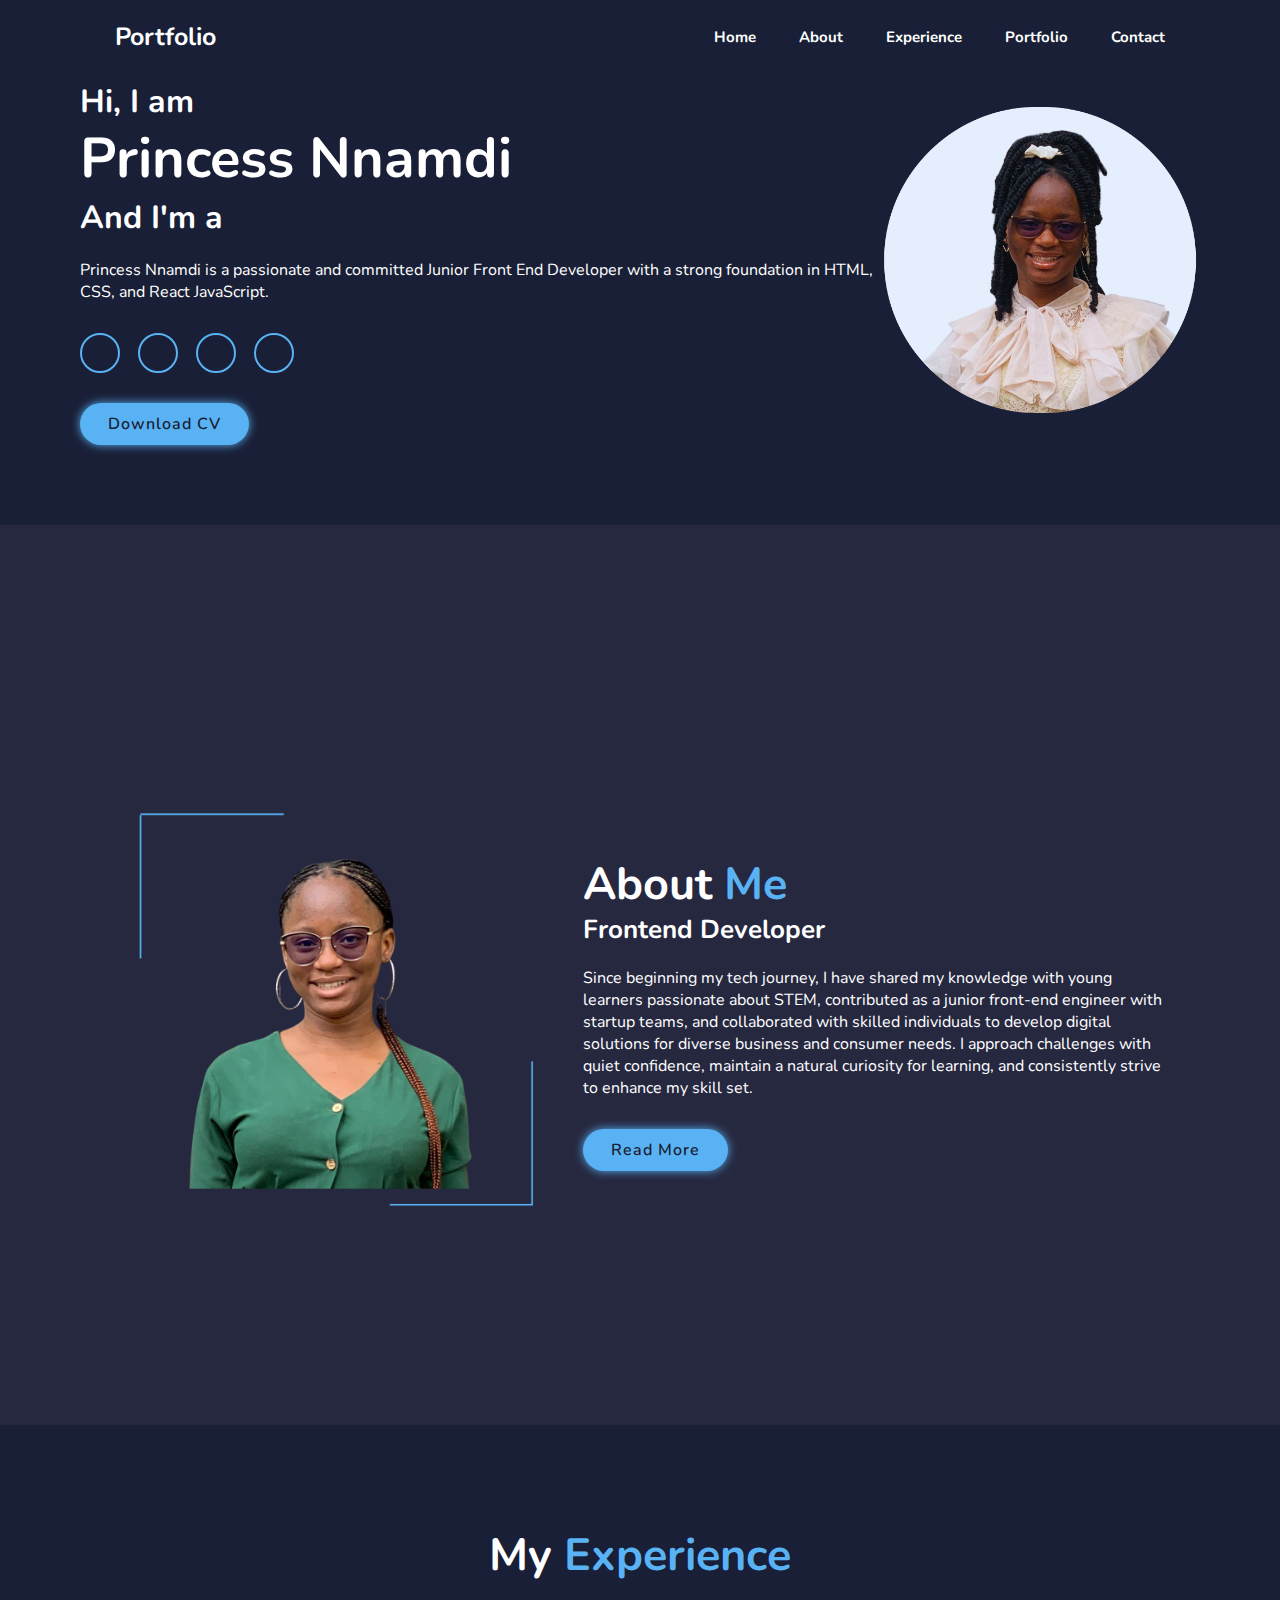
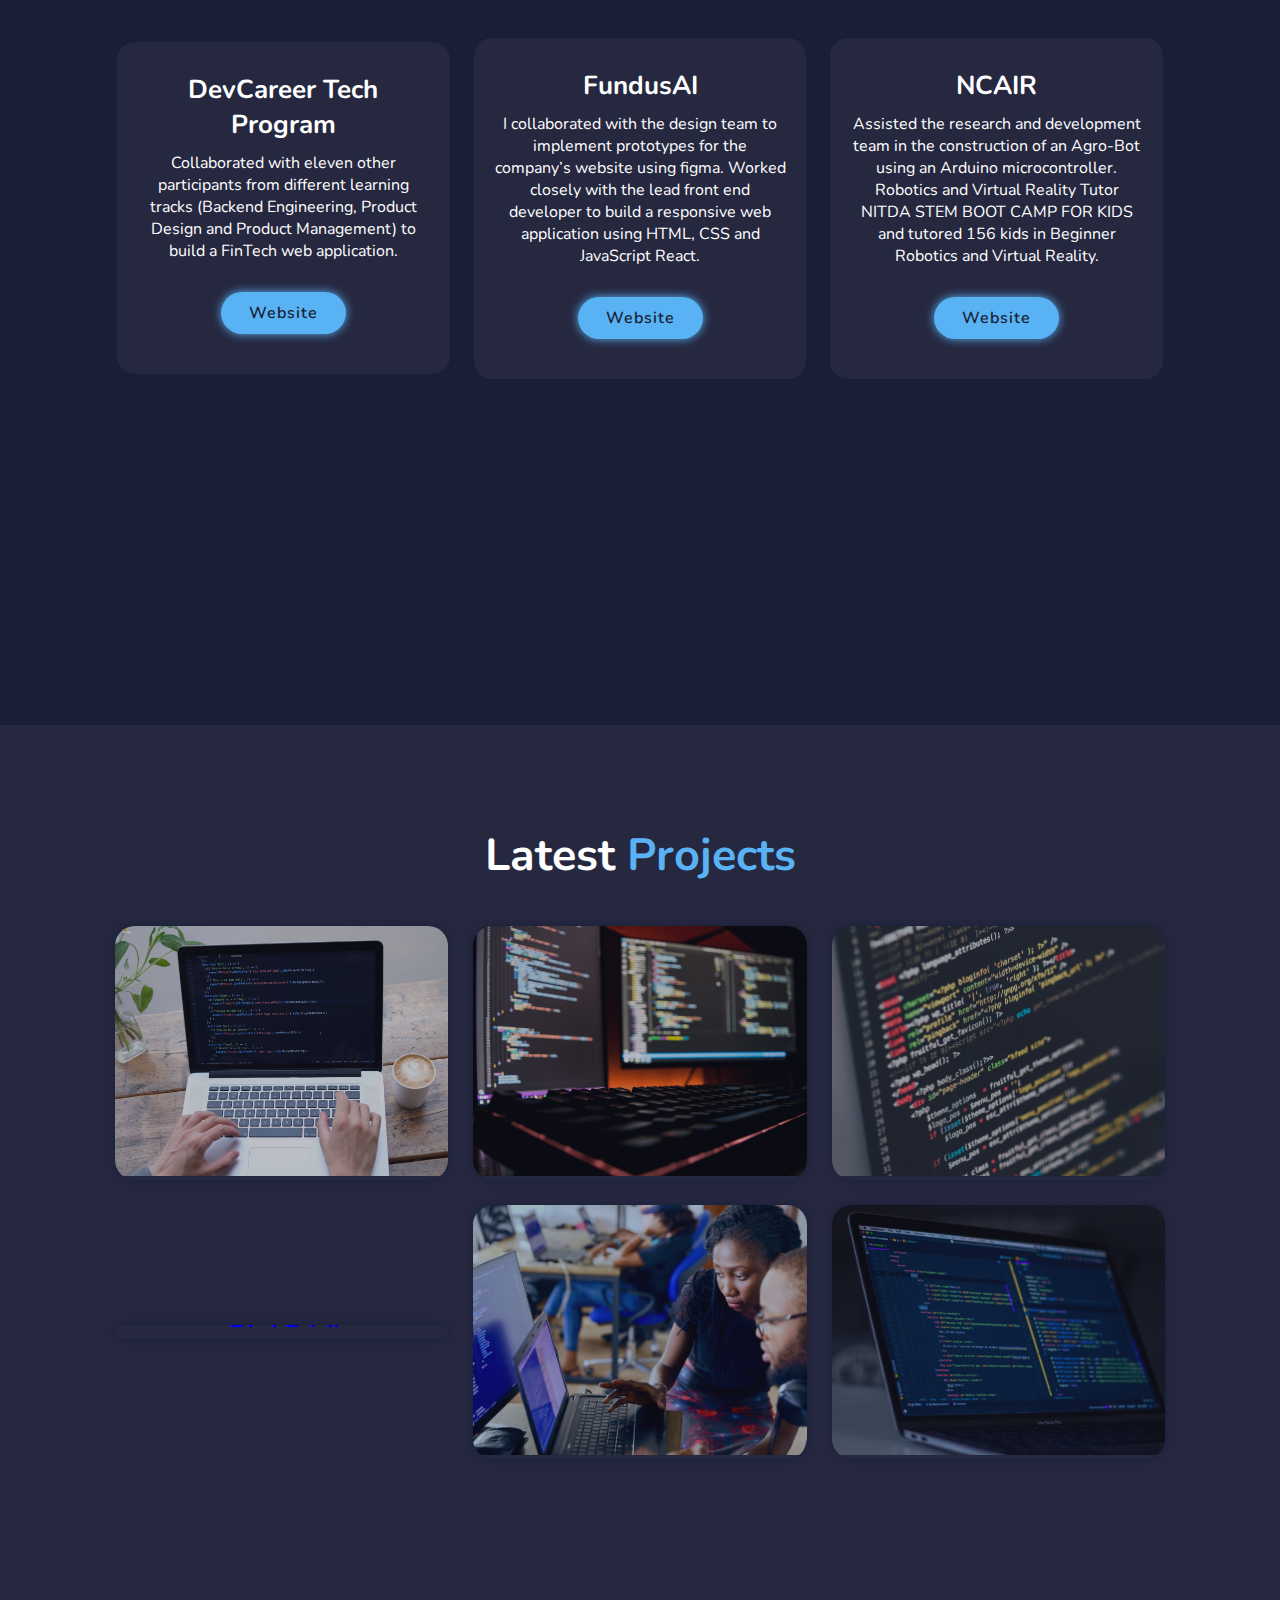
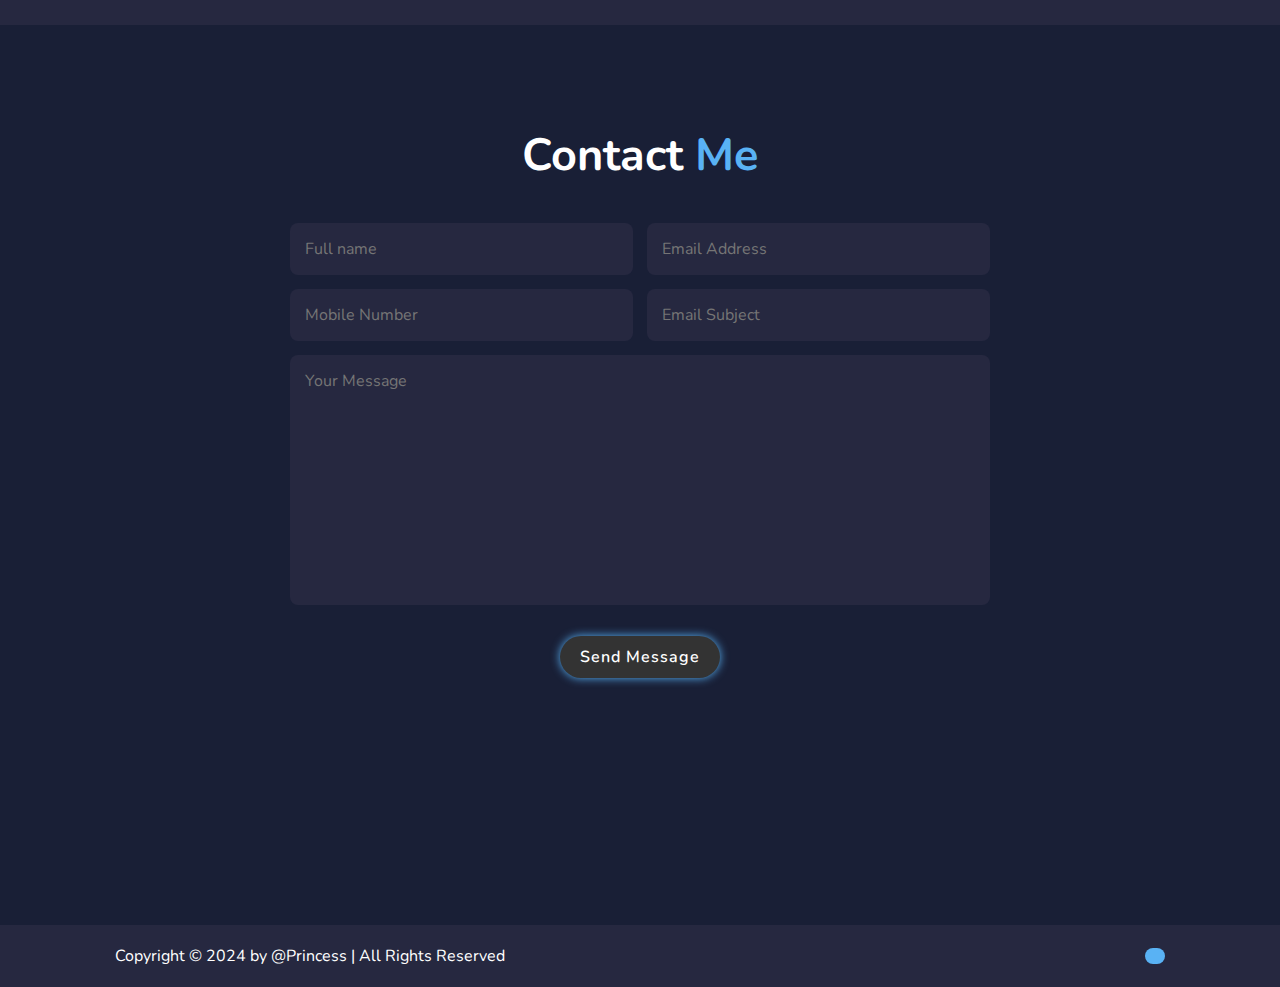
==== index.html @ 2bfa9f92 "Add files via upload" ====
<!DOCTYPE html>
<html lang="en">
<head>
    <meta charset="UTF-8">
    <meta name="viewport" content="width=device-width, initial-scale=1.0">
    <!--FONT AWESOME-->
    <link rel="stylesheet" href="https://cdnjs.cloudflare.com/ajax/libs/font-awesome/6.5.2/css/all.min.css" integrity="sha512-SnH5WK+bZxgPHs44uWIX+LLJAJ9/2PkPKZ5QiAj6Ta86w+fsb2TkcmfRyVX3pBnMFcV7oQPJkl9QevSCWr3W6A==" crossorigin="anonymous" referrerpolicy="no-referrer" />

    <!--MAIN CSS-->
    <link rel="stylesheet" href="Style/style.css">
    <title>Responsive Personal Portfolio Website</title>
</head>
<body>
    <!-- HEADER DESIGN -->
    <header class="header">
        <a href="#" class="logo">Portfolio</a>
        <i class="fa-solid fa-bars" id="menu-icon"></i>

        <nav class="navbar">
            <a href="#home" class="active">Home</a>
            <a href="#about">About</a>
            <a href="#experience">Experience</a>
            <a href="#portfolio">Portfolio</a>
            <a href="#contact">Contact</a>
        </nav>
    </header>

    <!--HOME SECTION DESIGN-->
    <setion class="home" id="home">
        <div class="home-content">
            <h3>Hi, I am</h3>
            <h1>Princess Nnamdi</h1>
            <h3>And I'm a <span class="multiple-text" ></span></h3>
            <p>Princess Nnamdi is a passionate and committed Junior Front End Developer with a strong foundation in HTML, CSS, and React JavaScript.</p>
            <div class="social-media">
                <a href="https://github.com/Princess-Nnamdi" target="_blank"><i class="fa-brands fa-github"></i></a>
                <a href="https://www.linkedin.com/in/princess-n-nnamdi/" target="_blank"><i class="fa-brands fa-linkedin"></i></a>
                <a href="#https://x.com/princes04784275?s=21&t=V0qb49E3bwR1i68yy7GlyA" target="_blank"><i class="fa-brands fa-x-twitter"></i></a>
                <a href="https://www.instagram.com/nnamdi.princess?igsh=MWYzMnIzaDVwaGI3Zg%3D%3D&utm_source=qr" target="_blank"><i class="fa-brands fa-instagram"></i></a>
            </div>
            <a href="https://drive.google.com/file/d/1jzT9HEBsOiqnwphNjf7WN78JERdDPZTd/view?usp=drive_link" class="btn" target="_blank" download>Download CV</a>
        </div>

        <div class="home-img">
            <img src="img/Princess_Nnamdi_circle_3.png" alt="me">
        </div>
    </setion>

    <!--ABOUT SECTION DESIGN-->
    <section class="about" id="about">
        <div class="about-img">
            <img src="img/Princess_portfolio_pic.png" alt="">
        </div>

        <div class="about-content">
            <h2 class="heading">About <span>Me</span></h2>
            <h3>Frontend Developer</h3>
            <p>Since beginning my tech journey, I have shared my knowledge with young learners passionate about STEM, contributed as a junior front-end engineer with startup teams, and collaborated with skilled individuals to develop digital solutions for diverse business and consumer needs. I approach challenges with quiet confidence, maintain a natural curiosity for learning, and consistently strive to enhance my skill set.</p>
            <a href="https://drive.google.com/file/d/1jzT9HEBsOiqnwphNjf7WN78JERdDPZTd/view?usp=drive_link" class="btn" target="_blank">Read More</a>
        </div>
    </section>


    <!--EXPERIENCE SECTION DESIGN-->
    <section class="experience" id="experience">
        <h2 class="heading">My <span>Experience</span></h2>

        <div class="experience-container">
            <div class="experience-box">
                <i class="fa-solid fa-code"></i>
                <h3>DevCareer Tech Program</h3>
                <p>Collaborated with eleven other participants from different learning tracks (Backend Engineering, Product Design and Product Management) to build a FinTech web application.</p>
                <a href="https://finfuze-app.web.app/" target="_blank" class="btn">Website</a>
            </div>

            <div class="experience-box">
                <i class="fa-solid fa-palette"></i>        
                <h3>FundusAI</h3>
                <p>I collaborated with the design team to implement prototypes for the company’s website using figma. Worked closely with the lead front end developer to build a responsive web application using HTML, CSS and JavaScript React.</p>
                <a href="https://www.fundusai.com/" class="btn">Website</a>
            </div>

            <div class="experience-box">
                <i class="fa-brands fa-android"></i>
                <h3>NCAIR</h3>
                <p>Assisted the research and development team in the construction of an Agro-Bot using an Arduino microcontroller. Robotics and Virtual Reality Tutor NITDA STEM BOOT CAMP FOR KIDS and tutored 156 kids in Beginner Robotics and Virtual Reality.</p>
                <a href="https://ncair.nitda.gov.ng/" class="btn">Website</a>
            </div>
        </div>
    </section>


    <!--PORTFOLIO SECTION DESIGN-->
    <section class="portfolio" id="portfolio">
        <h2 class="heading">Latest <span>Projects</span></h2>

        <div class="portfolio-container">
            <div class="portfolio-box">
                <a href="https://princess-nnamdi.github.io/gpt3_ai_pnn/" target="_blank" class="portfolio-link">
                    <img src="img/How to make Responsive Portfolio Website images/1.jpg" alt="">
                    <div class="portfolio-layer">
                        <h4>GPT3 AI</h4>
                        <p>Highlights the possiblities of a new AI product</p>
                        <i class="fa-solid fa-arrow-up-right-from-square"></i> 
                    </div>
                </a>
            </div>

            <div class="portfolio-box">
                <a href="https://princess-nnamdi.github.io/gericht-restaurant-pnn/" target="_blank" class="portfolio-link">
                    <img src="img/How to make Responsive Portfolio Website images/2.jpg" alt="">
                    <div class="portfolio-layer">
                        <h4>Gericht Restaurant</h4>
                        <p>A beautiful and modern restaurant website built on React.</p>
                        <i class="fa-solid fa-arrow-up-right-from-square"></i>
                    </div>
                </a>
            </div>

            <div class="portfolio-box">
                <a href="https://princess-nnamdi.github.io/bank_app/" target="_blank" class="portfolio-link">
                    <img src="img/How to make Responsive Portfolio Website images/3.jpg" alt="">
                    <div class="portfolio-layer">
                        <h4>Bank App</h4>
                        <p>Modern Banking Application making the customer's lives easier.</p>
                        <i class="fa-solid fa-arrow-up-right-from-square"></i>
                    </div>
                </a>
            </div>

            <div class="portfolio-box">
                <a href="https://princess-nnamdi.github.io/gpt3_ai_pnn/" target="_blank" class="portfolio-link">
                    <img src="img/How to make Responsive Portfolio Website images/4.jpg" alt="">
                    <div class="portfolio-layer">
                        <h4>GPT3 AI</h4>
                        <p>Highlights the possiblities of a new AI product</p>
                        <i class="fa-solid fa-arrow-up-right-from-square"></i>
                    </div>
                </a>
            </div>

            <div class="portfolio-box">
                <a href="https://princess-nnamdi.github.io/gericht-restaurant-pnn/" target="_blank" class="portfolio-link">
                    <img src="img/How to make Responsive Portfolio Website images/5.jpg" alt="">
                    <div class="portfolio-layer">
                        <h4>Gericht Restaurant</h4>
                        <p>A beautiful and modern restaurant website built on React.</p>
                        <i class="fa-solid fa-arrow-up-right-from-square"></i>
                    </div>
                </a>
            </div>

            <div class="portfolio-box">
                <a href="https://princess-nnamdi.github.io/bank_app/" target="_blank" class="portfolio-link">
                    <img src="img/How to make Responsive Portfolio Website images/6.jpg" alt="">
                    <div class="portfolio-layer">
                        <h4>Bank App</h4>
                        <p>Modern Banking Application making the customer's lives easier.</p>
                        <i class="fa-solid fa-arrow-up-right-from-square"></i>
                    </div>
                </a>
            </div>
        </div>
    </section>

    <!--CONTACT SECTION DESIGN-->
    <section class="contact" id="contact">
        <h2 class="heading">Contact <span>Me</span></h2>
    
        <form id="contactForm" action="#">
            <div class="input-box">
                <input type="text" id="fullName" placeholder="Full name">
                <input type="email" id="emailAddress" placeholder="Email Address">
            </div>
    
            <div class="input-box">
                <input type="number" id="mobileNumber" placeholder="Mobile Number">
                <input type="text" id="emailSubject" placeholder="Email Subject">
            </div>
    
            <textarea id="message" cols="30" rows="10" placeholder="Your Message"></textarea>
            <a href="#" id="sendLink" class="btn">Send Message</a>
        </form>
    </section>
    
    

    <!--FOOTER DESIGN-->
    <footer class="footer">
        <div class="footer-text">
            <p>Copyright &copy; 2024 by @Princess | All Rights Reserved</p>
        </div>

        <div class="footer-iconTop">
            <a href="#home"><i class="fa-solid fa-angle-up"></i></a>
        </div>
    </footer>


    <!--SCROLL REVEAL JS-->

    <script src="https://unpkg.com/scrollreveal"></script>


    <!--TYPED JS-->

    <script src="https://unpkg.com/typed.js@2.1.0/dist/typed.umd.js"></script>


    <!--MAIN JS-->

    <script src="JS/main.js"></script>
    
</body>
</html>
---- Style/style.css ----
@import url('https://fonts.googleapis.com/css2?family=Nunito:ital,wght@0,200..1000;1,200..1000&display=swap');

*{
    margin: 0;
    padding: 0;
    box-sizing: border-box;
    text-decoration: none;
    border: none;
    outline: none;
    scroll-behavior: smooth;
    font-family: 'Nunito', sans-serif;
}


:root{
    --bg-color: #191f36;
    --snd-bg-color: #262840;
    --text-color: #fff;
    --main-color: #59B2F4;
}

html {
    font-size: 62.5%;
    overflow-x: hidden;
}

body{
    background: var(--bg-color);
    color: var(--text-color);
}

section{
    min-height: 100vh;
    padding: 10rem 9% 2rem;
}

.header{
    position: fixed;
    top: 0;
    left: 0;
    width: 100%;
    padding: 2rem 9%;
    background: var(--bg-color);
    display: flex;
    justify-content: space-between;
    align-items: center;
    z-index: 100;
}

.logo{
    font-size: 2.5rem;
    color: var(--text-color);
    font-weight: 700;
    cursor: default;
}

.navbar a{
    font-size: 1.5rem;
    color: var(--text-color);
    margin-left: 4rem;
    font-weight: 700;
}

.navbar a:hover,
.navbar a.active {
    color: var(--text-color);
}

#menu-icon {
    font-size: 3.6rem;
    color: var(--text-color);
    display: none;
}

.home{
    display: flex;
    justify-content: center;
    align-items: center;
    padding: 80px;
}

.home-content h3{
    font-size: 3.2rem;
    font-weight: 700;
}

.home-content h3:nth-of-type(2){
    margin-bottom: 2rem;
}

span{
    color: var(--main-color);
}

.home-content h1{
    font-size: 5.6rem;
    font-weight: 700;
    line-height: 1.3;
}

.home-img img{
    width: 25vw;
    animation: floatImage 4s ease-in-out infinite;
}

@keyframes floatImage {
    0%{
        transform: translateY(0);
    }

    50%{
        transform: translateY(-2.4rem);
    }
    100%{
        transform: translateY(0);
    }
}

.home-content p{
    font-size: 1.6rem;
}

.social-media a{
    display: inline-flex;
    justify-content: center;
    align-items: center;
    width: 4rem;
    height: 4rem;
    background: transparent;
    border: .2rem solid var(--main-color);
    border-radius: 50%;
    font-size: 2rem;
    color: var(--main-color);
    margin: 3rem 1.5rem 3rem 0;
    transition: .5s ease;
}

.social-media a:hover{
    background: var(--main-color);
    color: var(--snd-bg-color);
    box-shadow: 0 0 1rem var(--main-color);
}

.btn{
    display: inline-block;
    padding: 1rem 2.8rem;
    background: var(--main-color);
    border-radius: 4rem;
    box-shadow: 0 0 1rem var(--main-color);
    font-size: 1.6rem;
    color: var(--bg-color);
    letter-spacing: .1rem;
    font-weight: 600;
    transition: .5s ease;
}

.btn:hover{
    box-shadow: none;
}



.about{
    display: flex;
    justify-content: center;
    align-items: center;
    gap: 2rem;
    background: var(--snd-bg-color);
}

.about-img img{
    width: 35vw;
}

.heading{
    text-align: center;
    font-size: 4.5rem;
}

.about-content h2{
    text-align: left;
    line-height: 1.2;
}

.about-content h3{
    font-size: 2.6rem;
}

.about-content p{
    font-size: 1.6rem;
    margin: 2rem 0 3rem;
}


.experience h2{
    margin-bottom: 5rem;
}

.experience-container{
    display: flex;
    justify-content: center;
    align-items: center;
    flex-wrap: wrap;
    gap: 2rem;
}

.experience-container .experience-box{
    flex: 1 1 30rem;
    background: var(--snd-bg-color);
    padding: 3rem 2rem 4rem;
    border-radius: 2rem;
    text-align: center;
    border: .2rem solid var(--bg-color);
    transition: .5s ease;
}

.experience-container .experience-box:hover{
    border-color: var(--main-color);
    transform: scale(1.02);
}

.experience-box i {
    font-size: 7rem;
    color: var(--main-color);
}

.experience-box h3{
    font-size: 2.6rem;
}

.experience-box p{
    font-size: 1.6rem;
    margin: 1rem 0 3rem;
}


.portfolio {
    background: var(--snd-bg-color);
}

.portfolio h2{
    margin-bottom: 4rem;
}

.portfolio-container{
    display: grid;
    grid-template-columns: repeat(3, 1fr);
    align-items: center;
    gap: 2.5rem;
}

.portfolio-container .portfolio-box{
    position: relative;
    border-radius: 2rem;
    box-shadow: 0 0 1rem var(--bg-color);
    overflow: hidden;
    display: flex;
}

.portfolio-box img {
    width: 100%;
    transition: .5s ease;
    opacity: 0.7;
}

.portfolio-box:hover img{
    transform: scale(1.1);
}

.portfolio-box .portfolio-layer{
    position: absolute;
    bottom: 0;
    left: 0;
    width: 100%;
    height: 100%;
    background: linear-gradient(rgba(0, 0, 0, 0.1), var(--main-color));
    display: flex;
    justify-content: center;
    align-items: center;
    flex-direction: column;
    text-align: center;
    padding: 0 4rem;
    transform: translateY(100%);
    transition: .5s ease;
}

.portfolio-box:hover .portfolio-layer{
    transform: translateY(0);
}

.portfolio-layer h4{
    font-size: 3rem;
}

.portfolio-layer p{
    font-size: 1.6rem;
    margin: .3rem 0 1rem;
}

.portfolio-layer a{
    display: inline-flex;
    justify-content: center;
    align-items: center;
    width: 5rem;
    height: 5rem;
    background: var(--text-color);
    border-radius: 50%;
}

.portfolio-layer a i{
    font-size: 2rem;
    color: var(--snd-bg-color);
}

.portfolio-link:hover{
    color: var(--text-color)
}

.contact h2 {
    margin-bottom: 3rem;
}

.contact form {
    max-width: 70rem;
    margin: 1rem auto;
    text-align: center;
    margin-bottom: 3rem;
}

.contact form .input-box {
    display: flex;
    justify-content: space-between;
    flex-wrap: wrap;
}

.contact form .input-box input,
.contact form textarea {
    width: 100%;
    padding: 1.5rem;
    font-size: 1.6rem;
    color: var(--text-color);
    background: var(--snd-bg-color);
    border-radius: .8rem;
    margin: .7rem 0;
}

.contact form .input-box input {
    width: 49%;
}

.contact form textarea {
    resize: none;
}

.contact .btn {
    margin-top: 2rem;
    cursor: pointer;
    background: #333;
    color: #fff;
    border: none;
    padding: 10px 20px;
    text-align: center;
    display: inline-block;
}

.contact .btn:hover {
    background: #555;
}






.footer{
    display: flex;
    justify-content: space-between;
    align-items: center;
    flex-wrap: wrap;
    padding: 2rem 9%;
    background: var(--snd-bg-color);
}

.footer-text{
    font-size: 1.6rem;
}

.footer-iconTop{
    display: inline-flex;
    justify-content: center;
    align-items: center;
    padding: .8rem 1rem;
    background: var(--main-color);
    border-radius: .8rem;
    transition: .5s ease;
}

.footer-iconTop a:hover{
    box-shadow: 0 0 1rem var(--main-color);
}

.footer-iconTop a i{
    font-size: 2.4rem;
    color: var(--snd-bg-color);
}

/*BREAKPOINT*/

@media (max-width:1200px) {
    html {
        font-size: 55%;
    }
}

@media (max-width: 991px) {
    .header{
        padding: 2rem 3%;
    }

    section{
        padding: 10rem 3%;
    }

    .services{
        padding: 7rem;
    }

    .portfolio{
        padding-bottom: 7rem;
    }

    .contact{
        min-height: auto;
    }

    .footer{
        padding: 2rem 3%;
    }
}

@media (max-width:768px) {
    #menu-icon {
        display: block;
    }

    .navbar{
        position: absolute;
        top: 100%;
        left: 0;
        width: 100%;
        padding: 1rem 3%;
        background: var(--bg-color);
        border-top: .1rem solid rgba(0, 0, 0, .2);
        box-shadow: 0 .5rem 1rem rgba(0, 0, 0, .2);
        display: none;
    }

    .navbar.active{
        display: block;
    }

    .navbar a{
        display: block;
        font-size: 2rem;
        margin: 3rem 0;
    }

    .home{
        flex-direction: column;
    }

    .home-content h3{
        font-size: 2.6rem;
    }

    .home-content h1{
        font-size: 5rem;
    }

    .home-content{
        order: 2;
    }

    .home-img img{
        width: 70vw;
        margin-top: 4rem;
    }

    .about {
        flex-direction: column;
    }

    .about-img img{
        width: 90vw;
        margin-top: 4rem;
    }

    .services h2{
        margin-bottom: 3rem;
    }

    .portfolio h2{
        margin-bottom: 3rem;
    }

    .portfolio-container {
        grid-template-columns: repeat(2, 1fr);
    }
}

@media (max-width: 617px) {
    .portfolio-container{
        grid-template-columns: 1fr;
    }

    .home-img img{
        width: 80vw;
        margin-top: 8rem;
    }

    .about-img img {
        width: 100vw;
        margin-top: 4rem;
    }
}

@media (max-width:450px) {
    html{
        font-size: 50%;
    }

    .contact form .input-box input{
        width: 100%;
    }
}
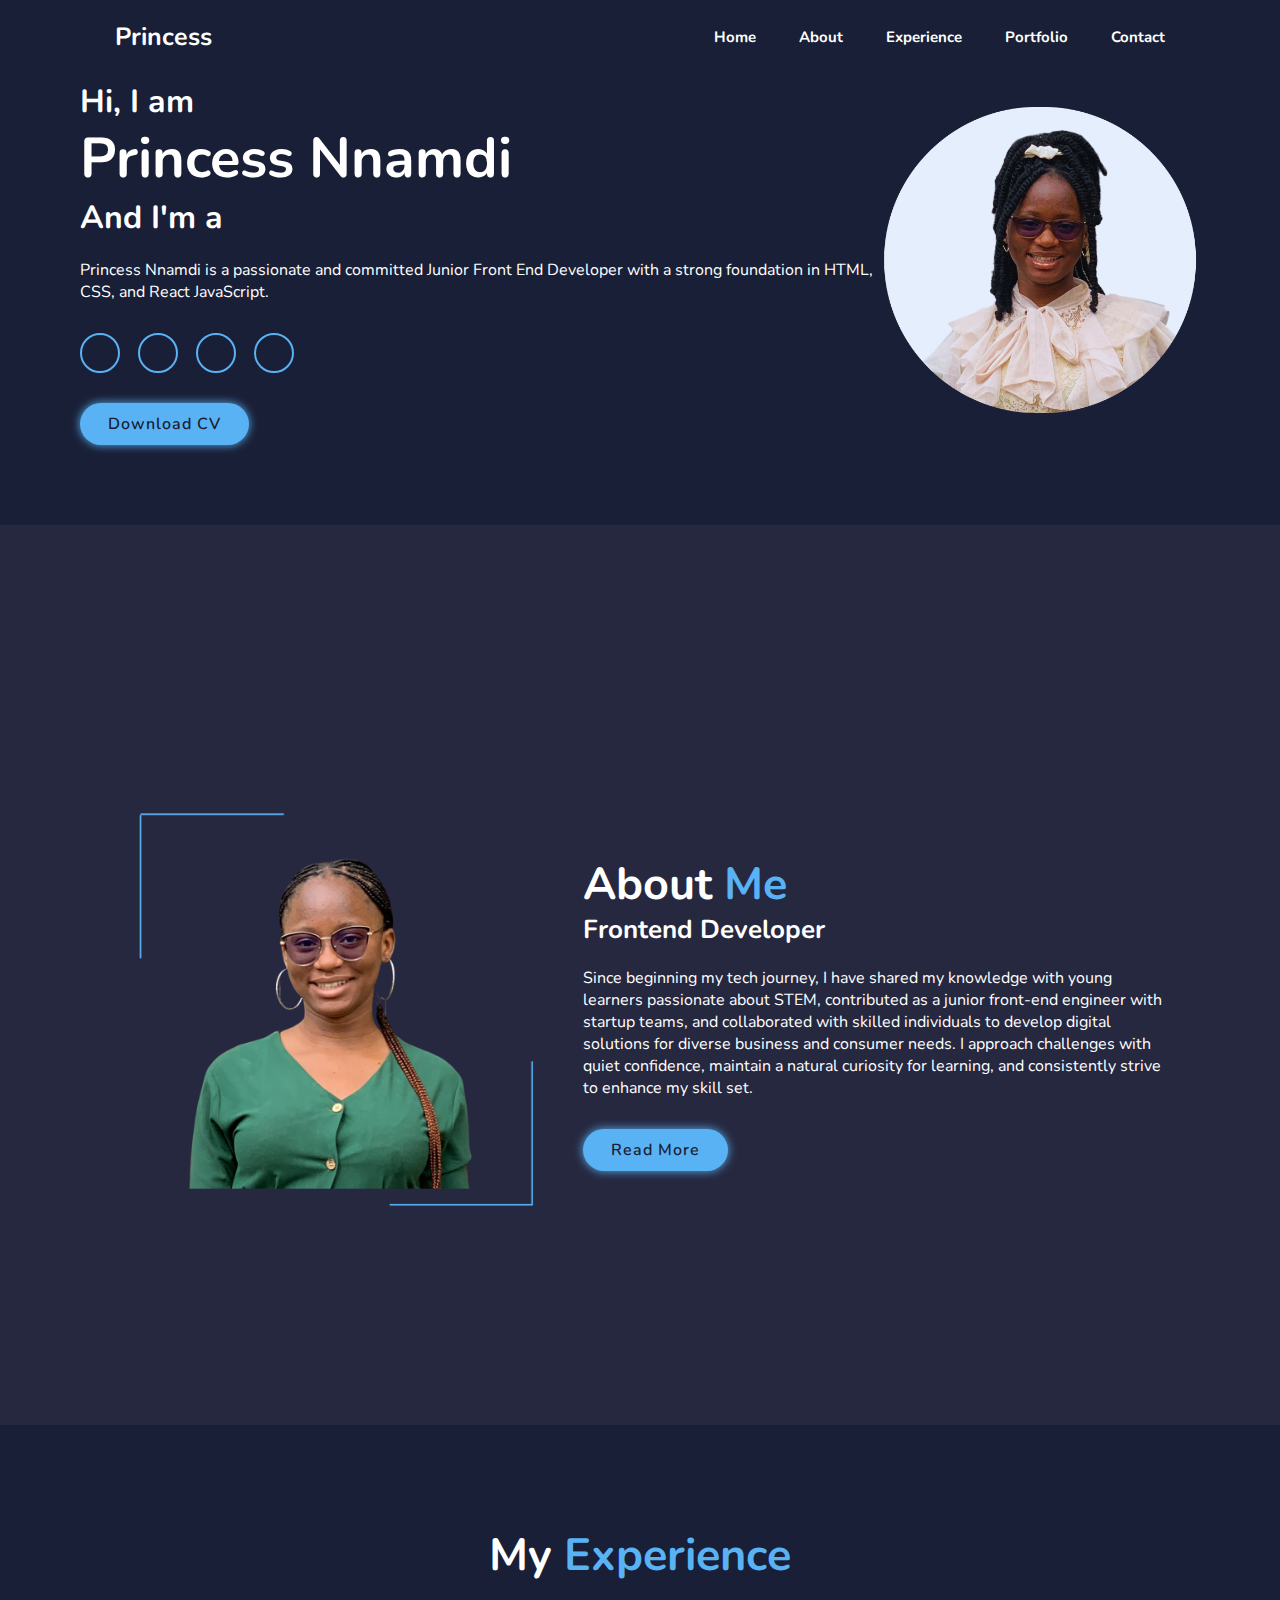
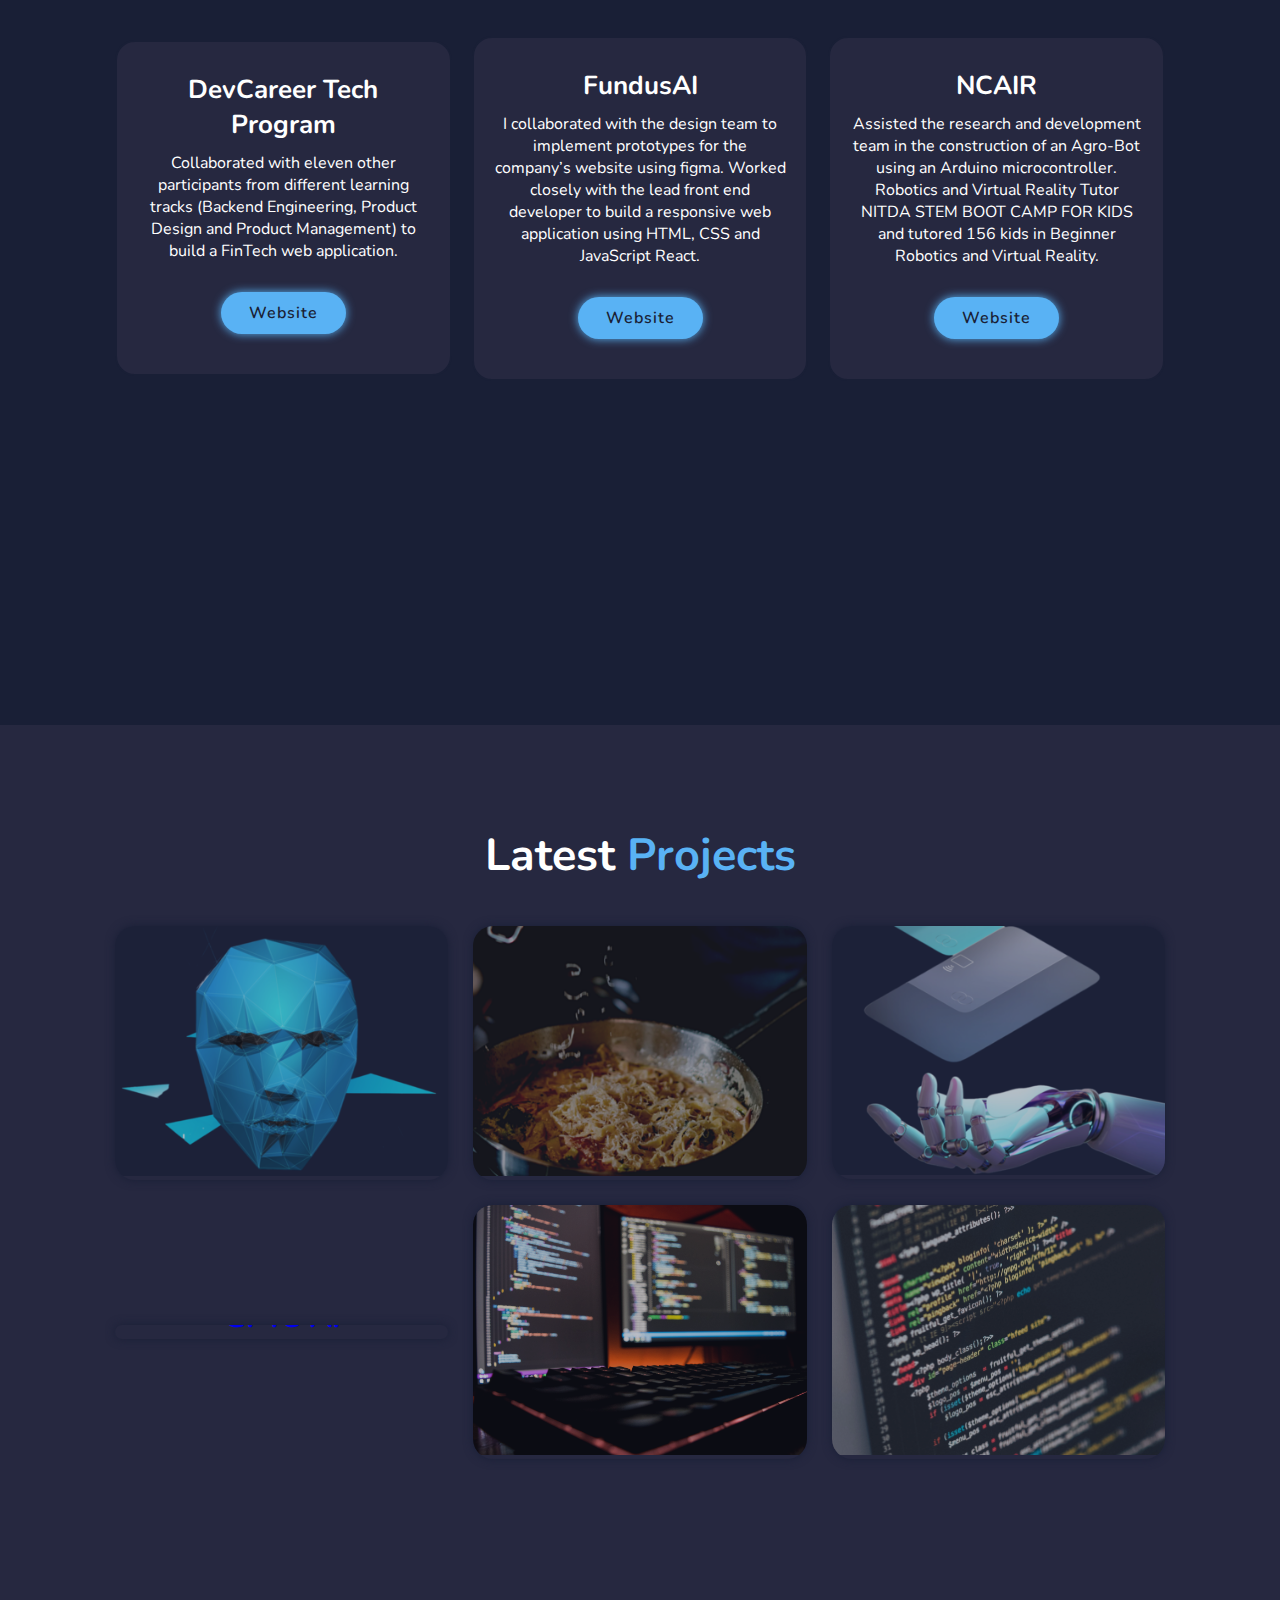
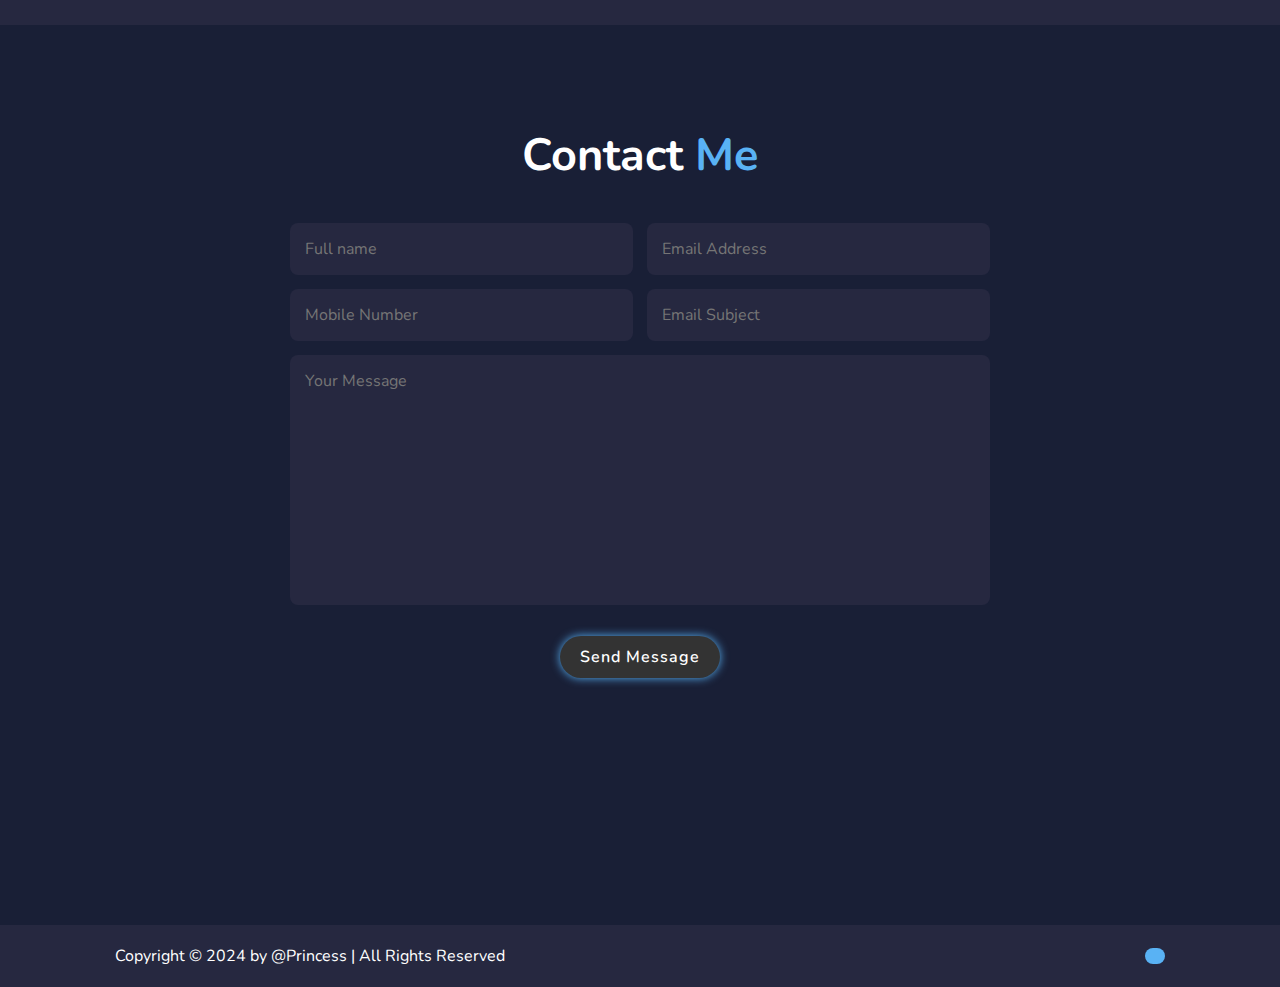
==== commit b4951b5b: "Update index.html" ====
--- a/index.html
+++ b/index.html
@@ -8,12 +8,12 @@
 
     <!--MAIN CSS-->
     <link rel="stylesheet" href="Style/style.css">
-    <title>Responsive Personal Portfolio Website</title>
+    <title>Personal Portfolio</title>
 </head>
 <body>
     <!-- HEADER DESIGN -->
     <header class="header">
-        <a href="#" class="logo">Portfolio</a>
+        <a href="#" class="logo">Princess</a> 
         <i class="fa-solid fa-bars" id="menu-icon"></i>
 
         <nav class="navbar">
@@ -35,10 +35,10 @@
             <div class="social-media">
                 <a href="https://github.com/Princess-Nnamdi" target="_blank"><i class="fa-brands fa-github"></i></a>
                 <a href="https://www.linkedin.com/in/princess-n-nnamdi/" target="_blank"><i class="fa-brands fa-linkedin"></i></a>
-                <a href="#https://x.com/princes04784275?s=21&t=V0qb49E3bwR1i68yy7GlyA" target="_blank"><i class="fa-brands fa-x-twitter"></i></a>
+                <a href="https://x.com/princes04784275?s=21&t=V0qb49E3bwR1i68yy7GlyA" target="_blank"><i class="fa-brands fa-x-twitter"></i></a>
                 <a href="https://www.instagram.com/nnamdi.princess?igsh=MWYzMnIzaDVwaGI3Zg%3D%3D&utm_source=qr" target="_blank"><i class="fa-brands fa-instagram"></i></a>
             </div>
-            <a href="https://drive.google.com/file/d/1jzT9HEBsOiqnwphNjf7WN78JERdDPZTd/view?usp=drive_link" class="btn" target="_blank" download>Download CV</a>
+            <a href="https://drive.google.com/file/d/19iLGLEdEBrSq_WCSMVGPAGlJpYgh8ZqY/view?usp=drive_link" class="btn" target="_blank" download>Download CV</a>
         </div>
 
         <div class="home-img">
@@ -56,7 +56,7 @@
             <h2 class="heading">About <span>Me</span></h2>
             <h3>Frontend Developer</h3>
             <p>Since beginning my tech journey, I have shared my knowledge with young learners passionate about STEM, contributed as a junior front-end engineer with startup teams, and collaborated with skilled individuals to develop digital solutions for diverse business and consumer needs. I approach challenges with quiet confidence, maintain a natural curiosity for learning, and consistently strive to enhance my skill set.</p>
-            <a href="https://drive.google.com/file/d/1jzT9HEBsOiqnwphNjf7WN78JERdDPZTd/view?usp=drive_link" class="btn" target="_blank">Read More</a>
+            <a href="#experience" class="btn">Read More</a>
         </div>
     </section>
 
@@ -97,7 +97,7 @@
         <div class="portfolio-container">
             <div class="portfolio-box">
                 <a href="https://princess-nnamdi.github.io/gpt3_ai_pnn/" target="_blank" class="portfolio-link">
-                    <img src="img/How to make Responsive Portfolio Website images/1.jpg" alt="">
+                    <img src="img/How to make Responsive Portfolio Website images/ai-Photoroom_1_cropped.png" alt="">
                     <div class="portfolio-layer">
                         <h4>GPT3 AI</h4>
                         <p>Highlights the possiblities of a new AI product</p>
@@ -108,7 +108,7 @@
 
             <div class="portfolio-box">
                 <a href="https://princess-nnamdi.github.io/gericht-restaurant-pnn/" target="_blank" class="portfolio-link">
-                    <img src="img/How to make Responsive Portfolio Website images/2.jpg" alt="">
+                    <img src="img/How to make Responsive Portfolio Website images/The_Food_Hub_cropped.png" alt="">
                     <div class="portfolio-layer">
                         <h4>Gericht Restaurant</h4>
                         <p>A beautiful and modern restaurant website built on React.</p>
@@ -119,7 +119,7 @@
 
             <div class="portfolio-box">
                 <a href="https://princess-nnamdi.github.io/bank_app/" target="_blank" class="portfolio-link">
-                    <img src="img/How to make Responsive Portfolio Website images/3.jpg" alt="">
+                    <img src="img/How to make Responsive Portfolio Website images/robot-Photoroom_1_cropped.png" alt="">
                     <div class="portfolio-layer">
                         <h4>Bank App</h4>
                         <p>Modern Banking Application making the customer's lives easier.</p>
@@ -141,7 +141,7 @@
 
             <div class="portfolio-box">
                 <a href="https://princess-nnamdi.github.io/gericht-restaurant-pnn/" target="_blank" class="portfolio-link">
-                    <img src="img/How to make Responsive Portfolio Website images/5.jpg" alt="">
+                    <img src="img/How to make Responsive Portfolio Website images/2.jpg" alt="">
                     <div class="portfolio-layer">
                         <h4>Gericht Restaurant</h4>
                         <p>A beautiful and modern restaurant website built on React.</p>
@@ -152,7 +152,7 @@
 
             <div class="portfolio-box">
                 <a href="https://princess-nnamdi.github.io/bank_app/" target="_blank" class="portfolio-link">
-                    <img src="img/How to make Responsive Portfolio Website images/6.jpg" alt="">
+                    <img src="img/How to make Responsive Portfolio Website images/3.jpg" alt="">
                     <div class="portfolio-layer">
                         <h4>Bank App</h4>
                         <p>Modern Banking Application making the customer's lives easier.</p>
@@ -212,4 +212,4 @@
     <script src="JS/main.js"></script>
     
 </body>
-</html>+</html>
